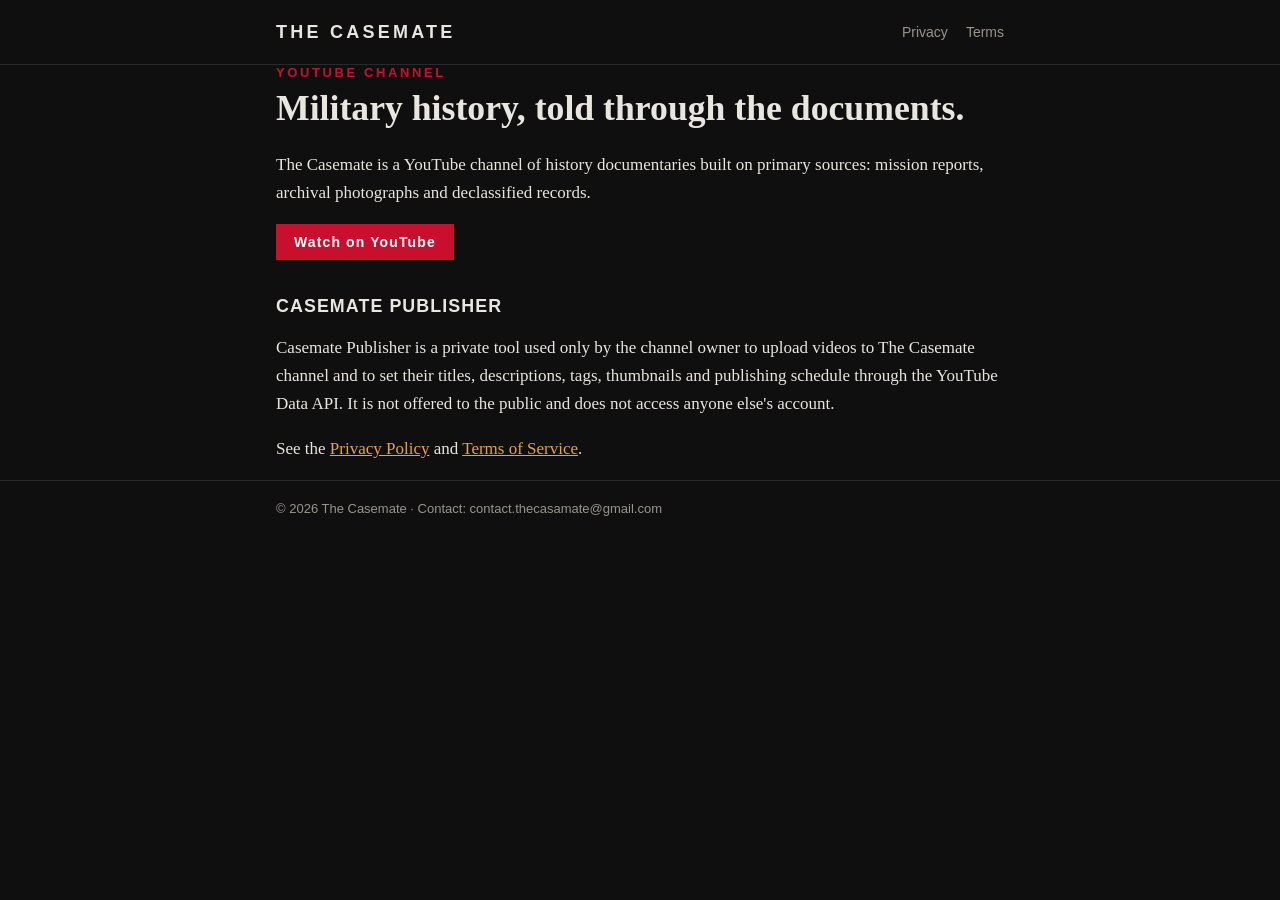
==== index.html @ da897ddc "Add Casemate site, privacy policy and terms Co-Authored-By: Claude Opus 5.5 <noreply@anthropic.com>" ====
<!doctype html>
<html lang="en">
<head>
<meta charset="utf-8">
<meta name="viewport" content="width=device-width, initial-scale=1">
<title>The Casemate</title>
<meta name="description" content="The Casemate — military history documentaries told through the original documents.">
<link rel="stylesheet" href="style.css">
</head>
<body>
<header><div class="wrap"><a class="brand" href="./">THE CASEMATE</a>
<nav><a href="privacy.html">Privacy</a><a href="terms.html">Terms</a></nav></div></header>
<main class="wrap">
  <p class="kicker">YouTube channel</p>
  <h1>Military history, told through the documents.</h1>
  <p>The Casemate is a YouTube channel of history documentaries built on primary sources: mission reports, archival photographs and declassified records.</p>
  <p><a class="btn" href="https://www.youtube.com/channel/UCzDSJtH_syz3jtgKSbH7-fg">Watch on YouTube</a></p>

  <h2>Casemate Publisher</h2>
  <p>Casemate Publisher is a private tool used only by the channel owner to upload videos to The Casemate channel and to set their titles, descriptions, tags, thumbnails and publishing schedule through the YouTube Data API. It is not offered to the public and does not access anyone else's account.</p>
  <p>See the <a href="privacy.html">Privacy Policy</a> and <a href="terms.html">Terms of Service</a>.</p>
</main>
<footer><div class="wrap">© 2026 The Casemate · Contact: contact.thecasamate@gmail.com</div></footer>
</body>
</html>
---- style.css ----
:root{--bg:#0f0f0f;--fg:#e9e6df;--muted:#9a958a;--red:#c8102e;--line:#2a2a2a}
*{box-sizing:border-box}
body{margin:0;background:var(--bg);color:var(--fg);font:17px/1.65 Georgia,"Times New Roman",serif}
.wrap{max-width:760px;margin:0 auto;padding:0 16px}
header{border-bottom:1px solid var(--line)}
header .wrap{display:flex;justify-content:space-between;align-items:center;height:64px}
.brand{font:800 18px/1 Arial,sans-serif;letter-spacing:.18em;color:var(--fg);text-decoration:none}
nav a{margin-left:18px;font:14px Arial,sans-serif;color:var(--muted);text-decoration:none}
nav a:hover{color:var(--fg)}
main{padding:48px 16px 64px}
h1{font-size:2.1em;line-height:1.2;margin:.2em 0 .6em}
h2{font:700 1.05em Arial,sans-serif;letter-spacing:.06em;text-transform:uppercase;margin-top:2em;color:var(--fg)}
a{color:#e8a33d}
.kicker{font:700 13px Arial,sans-serif;letter-spacing:.2em;text-transform:uppercase;color:var(--red);margin:0}
.muted{color:var(--muted)}
.btn{display:inline-block;background:var(--red);color:#fff;padding:10px 18px;text-decoration:none;font:700 14px Arial,sans-serif;letter-spacing:.08em}
footer{border-top:1px solid var(--line);color:var(--muted);font:13px Arial,sans-serif;padding:20px 0}
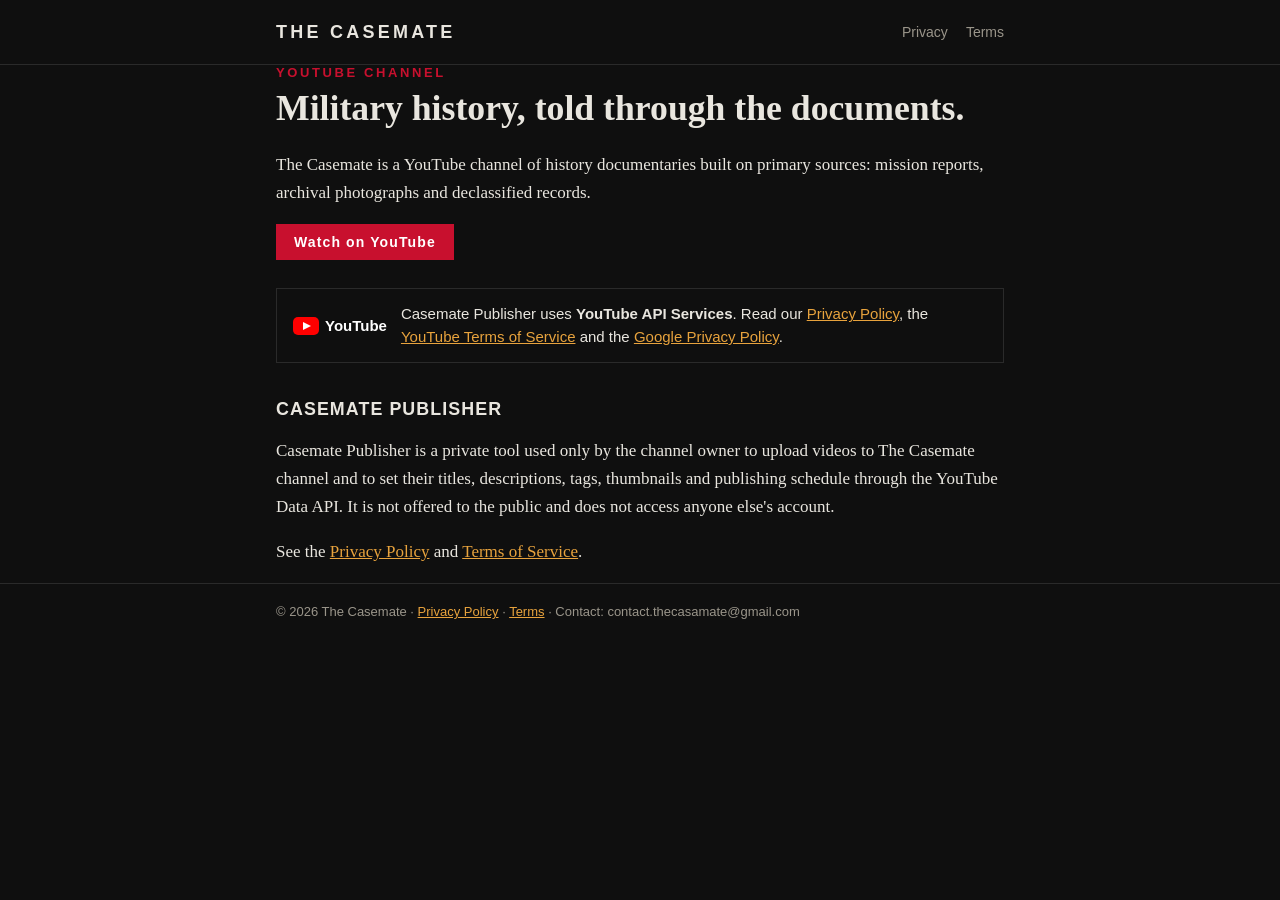
==== commit 488d6c06: "Show YouTube API Services notice and policy links on home page Co-Authored-By: Claude Opus 5.5 <nore" ====
--- a/index.html
+++ b/index.html
@@ -16,10 +16,15 @@
   <p>The Casemate is a YouTube channel of history documentaries built on primary sources: mission reports, archival photographs and declassified records.</p>
   <p><a class="btn" href="https://www.youtube.com/channel/UCzDSJtH_syz3jtgKSbH7-fg">Watch on YouTube</a></p>
 
+  <div class="yt-note">
+    <span class="yt-badge"><span class="yt-play"></span>YouTube</span>
+    <span>Casemate Publisher uses <strong>YouTube API Services</strong>. Read our <a href="privacy.html">Privacy Policy</a>, the <a href="https://www.youtube.com/t/terms">YouTube Terms of Service</a> and the <a href="https://policies.google.com/privacy">Google Privacy Policy</a>.</span>
+  </div>
+
   <h2>Casemate Publisher</h2>
   <p>Casemate Publisher is a private tool used only by the channel owner to upload videos to The Casemate channel and to set their titles, descriptions, tags, thumbnails and publishing schedule through the YouTube Data API. It is not offered to the public and does not access anyone else's account.</p>
   <p>See the <a href="privacy.html">Privacy Policy</a> and <a href="terms.html">Terms of Service</a>.</p>
 </main>
-<footer><div class="wrap">© 2026 The Casemate · Contact: contact.thecasamate@gmail.com</div></footer>
+<footer><div class="wrap">© 2026 The Casemate · <a href="privacy.html">Privacy Policy</a> · <a href="terms.html">Terms</a> · Contact: contact.thecasamate@gmail.com</div></footer>
 </body>
 </html>
--- a/style.css
+++ b/style.css
@@ -14,4 +14,8 @@
 .kicker{font:700 13px Arial,sans-serif;letter-spacing:.2em;text-transform:uppercase;color:var(--red);margin:0}
 .muted{color:var(--muted)}
 .btn{display:inline-block;background:var(--red);color:#fff;padding:10px 18px;text-decoration:none;font:700 14px Arial,sans-serif;letter-spacing:.08em}
+.yt-note{display:flex;gap:14px;align-items:center;border:1px solid var(--line);padding:14px 16px;margin:28px 0;font:15px/1.5 Arial,sans-serif}
+.yt-badge{display:inline-flex;align-items:center;gap:6px;font:700 15px Arial,sans-serif;color:#fff;white-space:nowrap}
+.yt-play{width:26px;height:18px;background:#ff0000;border-radius:5px;position:relative;display:inline-block}
+.yt-play::after{content:"";position:absolute;left:10px;top:5px;border-left:8px solid #fff;border-top:4px solid transparent;border-bottom:4px solid transparent}
 footer{border-top:1px solid var(--line);color:var(--muted);font:13px Arial,sans-serif;padding:20px 0}
